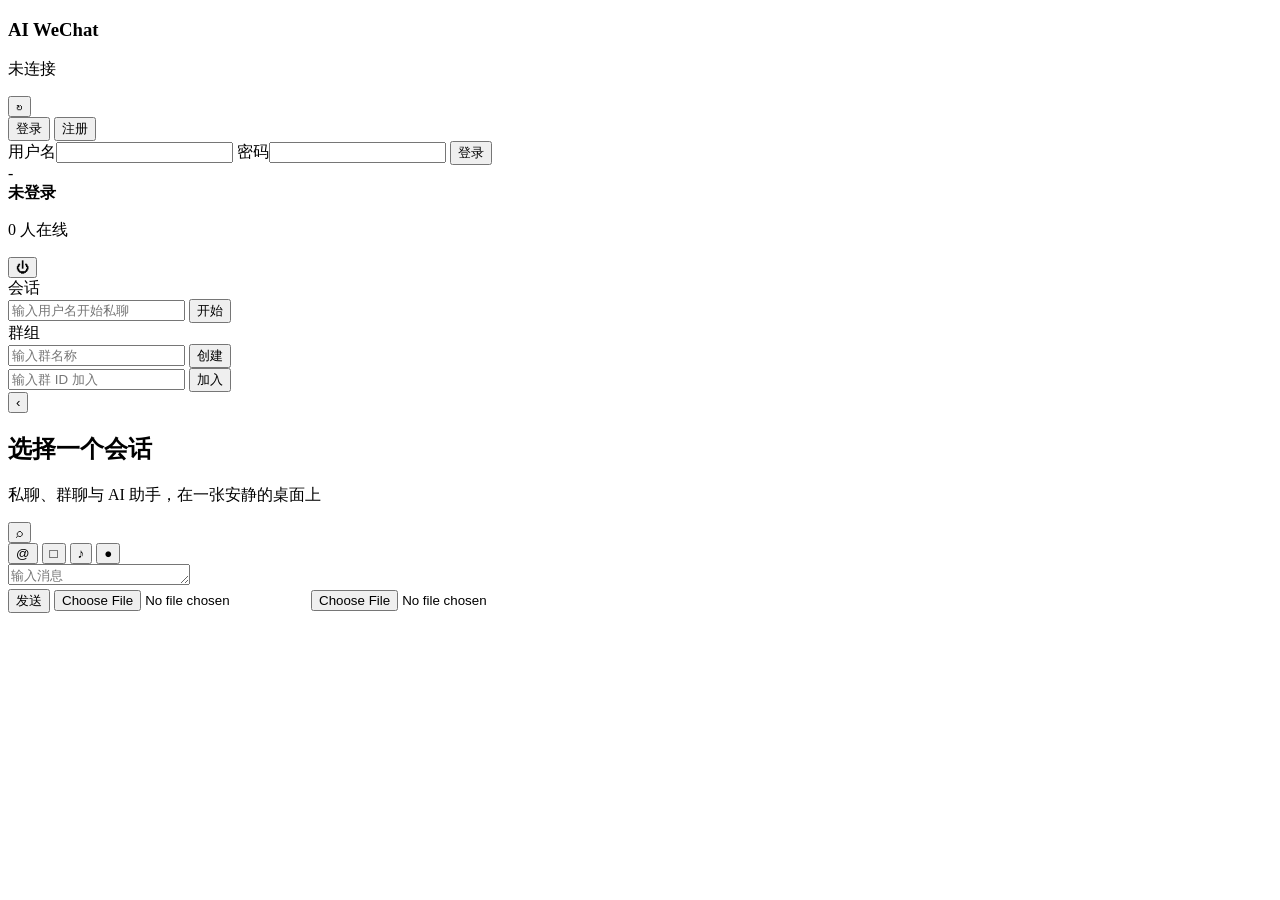
==== web/index.html @ 9b3832cd "支持媒体消息和图片多模态AI" ====
<!doctype html>
<html lang="zh-CN">
<head>
  <meta charset="utf-8">
  <meta name="viewport" content="width=device-width, initial-scale=1">
  <title>AI WeChat</title>
  <link rel="stylesheet" href="/styles.css">
</head>
<body>
  <div class="ambient-layer" aria-hidden="true"></div>
  <main class="app-shell">
    <aside class="sidebar">
      <section class="brand-row">
        <div>
          <h1>AI WeChat</h1>
          <p><span class="status-dot"></span><span id="connectionStatus">未连接</span></p>
        </div>
        <button id="reconnectBtn" class="icon-button" title="重新连接" aria-label="重新连接">↻</button>
      </section>

      <section id="authPanel" class="panel">
        <div class="tabs" role="tablist">
          <button class="tab active" data-mode="login">登录</button>
          <button class="tab" data-mode="register">注册</button>
        </div>
        <label>用户名<input id="usernameInput" autocomplete="username"></label>
        <label>密码<input id="passwordInput" type="password" autocomplete="current-password"></label>
        <button id="authSubmit" class="primary-button">登录</button>
      </section>

      <section id="profilePanel" class="profile hidden">
        <div>
          <span class="avatar" id="avatarText">-</span>
        </div>
        <div>
          <strong id="currentUser">未登录</strong>
          <p id="onlineSummary">0 人在线</p>
        </div>
        <button id="logoutBtn" class="icon-button" title="退出登录" aria-label="退出登录">⏻</button>
      </section>

      <section class="panel">
        <div class="section-title">
          <span>会话</span>
        </div>
        <div class="inline-form">
          <input id="privatePeerInput" placeholder="输入用户名开始私聊">
          <button id="newPrivateBtn" class="small-button">开始</button>
        </div>
        <div id="conversationList" class="conversation-list"></div>
      </section>

      <section class="panel">
        <div class="section-title">
          <span>群组</span>
        </div>
        <div class="inline-form">
          <input id="groupNameInput" placeholder="输入群名称">
          <button id="createGroupBtn" class="small-button">创建</button>
        </div>
        <div class="inline-form">
          <input id="joinGroupInput" placeholder="输入群 ID 加入">
          <button id="joinGroupBtn" class="small-button">加入</button>
        </div>
        <div id="groupList" class="mini-list"></div>
      </section>
    </aside>

    <section class="chat-pane">
      <header class="chat-header">
        <button id="backBtn" class="icon-button mobile-only" title="返回" aria-label="返回">‹</button>
        <div>
          <h2 id="chatTitle">选择一个会话</h2>
          <p id="chatSubtitle">私聊、群聊与 AI 助手，在一张安静的桌面上</p>
        </div>
        <button id="historyBtn" class="icon-button" title="拉取历史" aria-label="拉取历史">⌕</button>
      </header>

      <div id="messageList" class="message-list"></div>

      <footer class="composer">
        <div class="composer-tools">
          <button id="aiHintBtn" class="icon-button" title="插入 @AI" aria-label="插入 @AI">@</button>
          <button id="imageBtn" class="icon-button" title="选择图片" aria-label="选择图片">□</button>
          <button id="audioFileBtn" class="icon-button" title="选择音频" aria-label="选择音频">♪</button>
          <button id="recordBtn" class="icon-button" title="录制语音" aria-label="录制语音">●</button>
        </div>
        <div class="composer-main">
          <div id="pendingAttachment" class="pending-attachment hidden"></div>
          <textarea id="messageInput" rows="1" placeholder="输入消息"></textarea>
        </div>
        <button id="sendBtn" class="send-button">发送</button>
        <input id="imageInput" class="hidden-file" type="file" accept="image/*">
        <input id="audioInput" class="hidden-file" type="file" accept="audio/*">
      </footer>
    </section>
  </main>

  <div id="toast" class="toast hidden"></div>
  <script src="/app.js"></script>
</body>
</html>
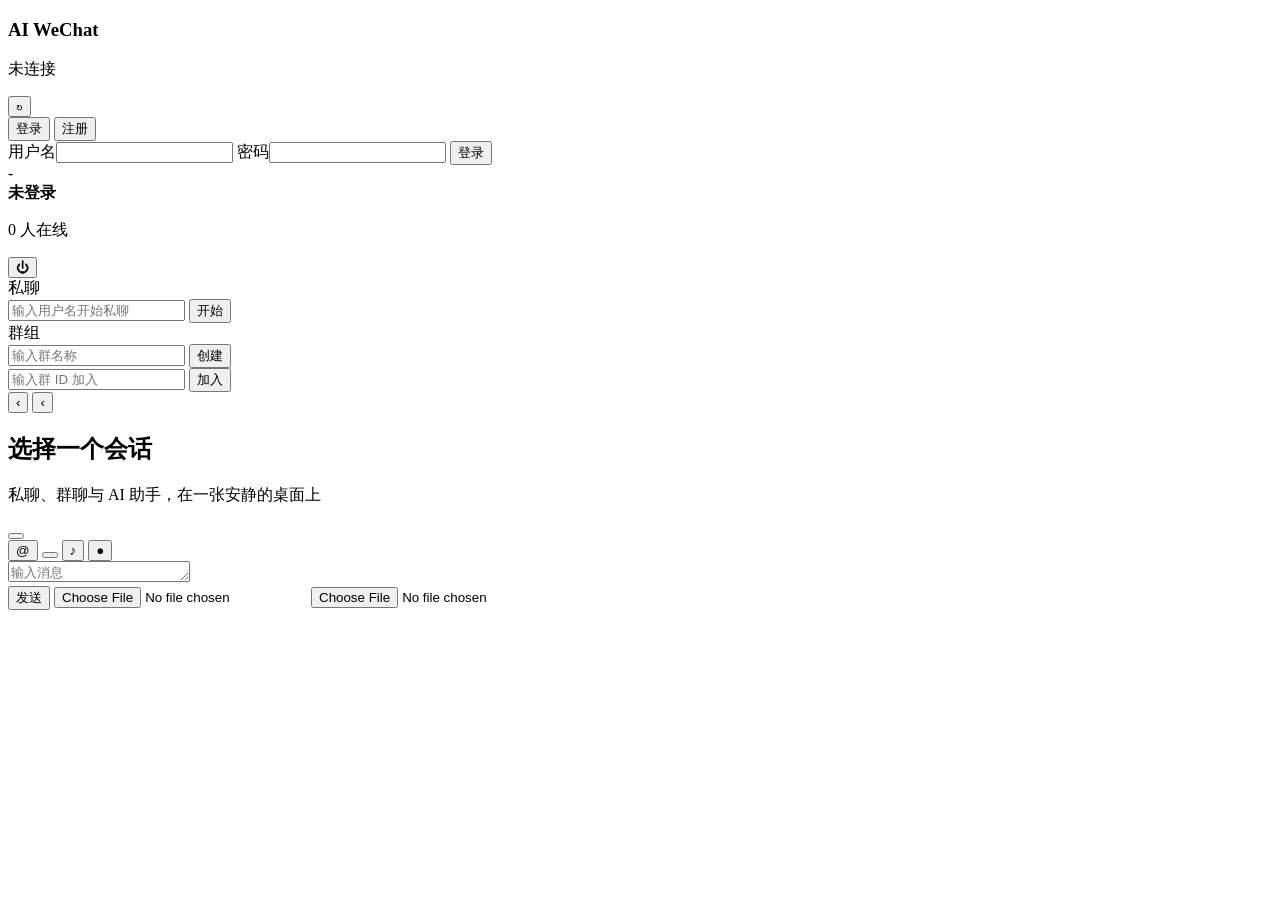
==== commit 9a95bb4b: ""修复历史和界面问题"" ====
--- a/web/index.html
+++ b/web/index.html
@@ -41,7 +41,7 @@
 
       <section class="panel">
         <div class="section-title">
-          <span>会话</span>
+          <span>私聊</span>
         </div>
         <div class="inline-form">
           <input id="privatePeerInput" placeholder="输入用户名开始私聊">
@@ -69,19 +69,24 @@
     <section class="chat-pane">
       <header class="chat-header">
         <button id="backBtn" class="icon-button mobile-only" title="返回" aria-label="返回">‹</button>
+        <button id="historyBackBtn" class="icon-button hidden" title="返回聊天" aria-label="返回聊天">‹</button>
         <div>
           <h2 id="chatTitle">选择一个会话</h2>
           <p id="chatSubtitle">私聊、群聊与 AI 助手，在一张安静的桌面上</p>
         </div>
-        <button id="historyBtn" class="icon-button" title="拉取历史" aria-label="拉取历史">⌕</button>
+        <button id="historyBtn" class="icon-button history-button" title="聊天历史" aria-label="聊天历史">
+          <span class="history-icon" aria-hidden="true"></span>
+        </button>
       </header>
 
       <div id="messageList" class="message-list"></div>
 
-      <footer class="composer">
+      <footer id="composer" class="composer">
         <div class="composer-tools">
           <button id="aiHintBtn" class="icon-button" title="插入 @AI" aria-label="插入 @AI">@</button>
-          <button id="imageBtn" class="icon-button" title="选择图片" aria-label="选择图片">□</button>
+          <button id="imageBtn" class="icon-button image-button" title="选择图片" aria-label="选择图片">
+            <span class="image-icon" aria-hidden="true"></span>
+          </button>
           <button id="audioFileBtn" class="icon-button" title="选择音频" aria-label="选择音频">♪</button>
           <button id="recordBtn" class="icon-button" title="录制语音" aria-label="录制语音">●</button>
         </div>
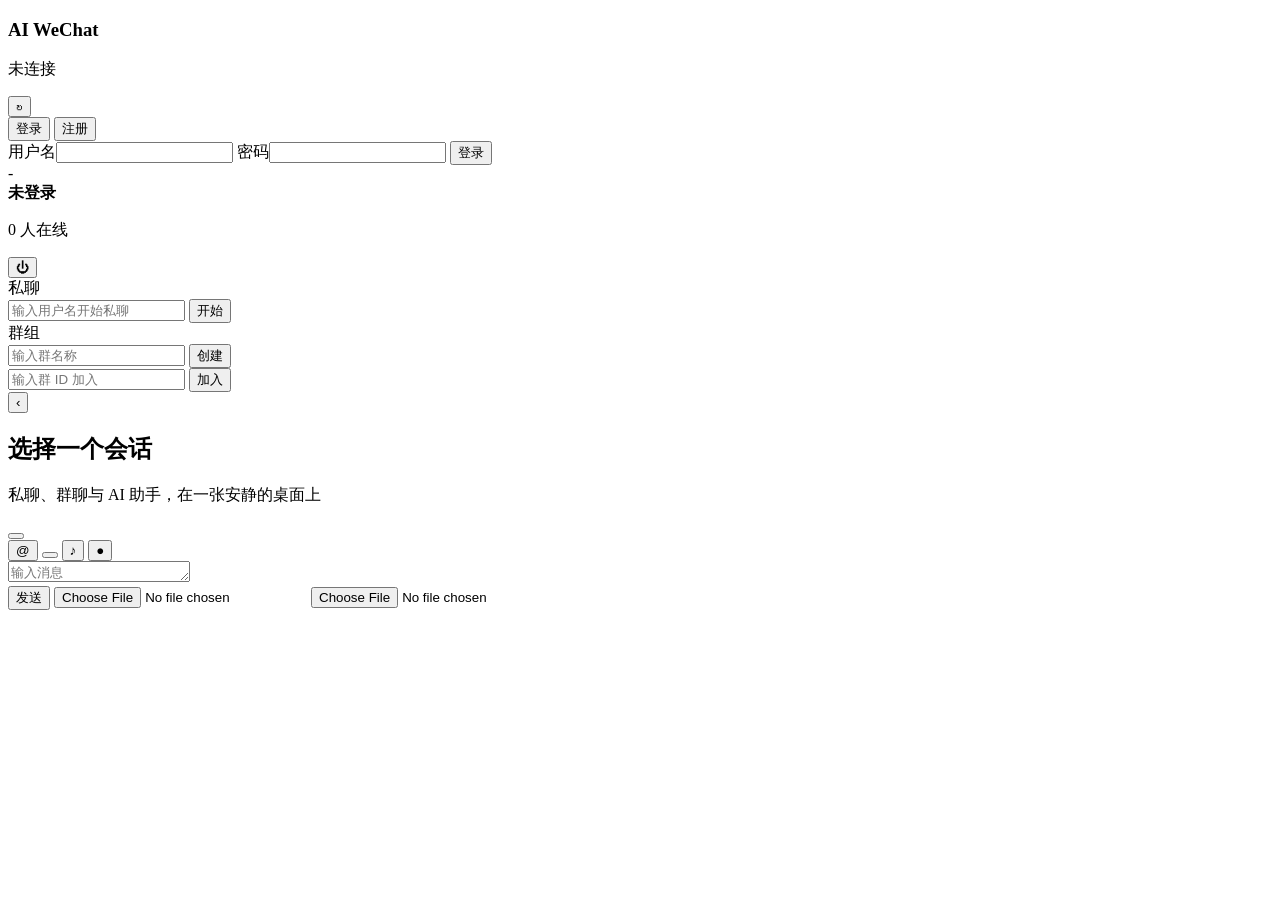
==== commit 7332d148: ""界面显示修复"" ====
--- a/web/index.html
+++ b/web/index.html
@@ -69,7 +69,6 @@
     <section class="chat-pane">
       <header class="chat-header">
         <button id="backBtn" class="icon-button mobile-only" title="返回" aria-label="返回">‹</button>
-        <button id="historyBackBtn" class="icon-button hidden" title="返回聊天" aria-label="返回聊天">‹</button>
         <div>
           <h2 id="chatTitle">选择一个会话</h2>
           <p id="chatSubtitle">私聊、群聊与 AI 助手，在一张安静的桌面上</p>
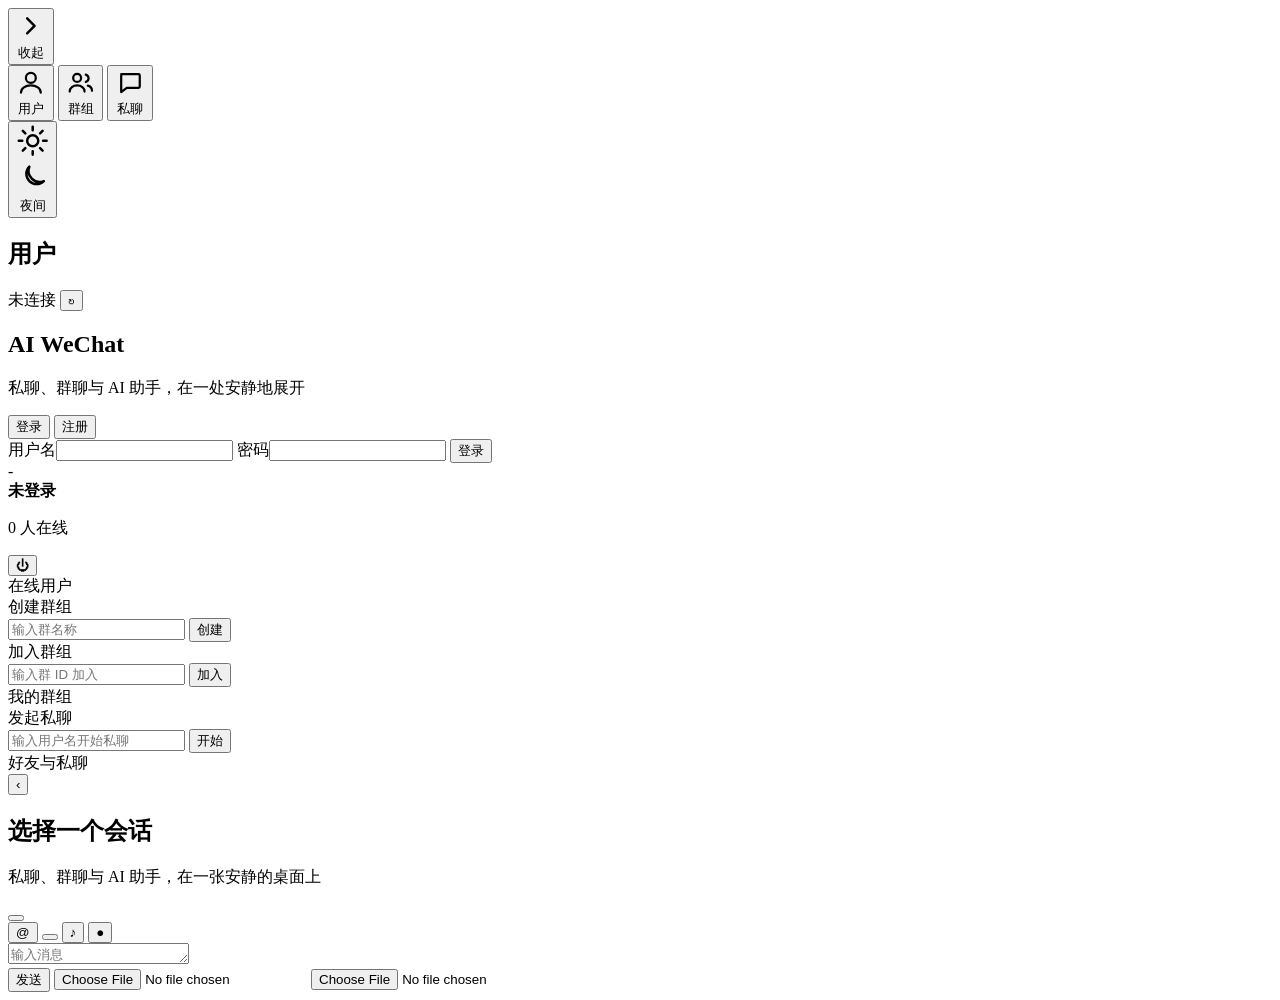
==== commit 4852bca9: "update frontend, add day&night mode and per-user memmory of chats" ====
--- a/web/index.html
+++ b/web/index.html
@@ -1,70 +1,140 @@
 <!doctype html>
-<html lang="zh-CN">
+<html lang="zh-CN" data-theme="light">
 <head>
   <meta charset="utf-8">
   <meta name="viewport" content="width=device-width, initial-scale=1">
   <title>AI WeChat</title>
   <link rel="stylesheet" href="/styles.css">
+  <script>
+    // Apply the saved theme before first paint to avoid a flash of the wrong palette.
+    try {
+      const saved = localStorage.getItem("aiwechat.theme");
+      const prefersDark = window.matchMedia && window.matchMedia("(prefers-color-scheme: dark)").matches;
+      document.documentElement.setAttribute("data-theme", saved || (prefersDark ? "dark" : "light"));
+    } catch (err) { /* private mode / storage disabled */ }
+  </script>
 </head>
 <body>
-  <div class="ambient-layer" aria-hidden="true"></div>
-  <main class="app-shell">
-    <aside class="sidebar">
-      <section class="brand-row">
-        <div>
-          <h1>AI WeChat</h1>
-          <p><span class="status-dot"></span><span id="connectionStatus">未连接</span></p>
+  <main class="app-shell" data-rail="collapsed" data-section="user">
+    <nav class="rail" aria-label="主导航">
+      <button id="railToggle" class="rail-btn rail-toggle" title="展开/收起" aria-label="展开或收起侧栏">
+        <span class="rail-icon">
+          <svg class="chev" viewBox="0 0 24 24" fill="none" stroke="currentColor" stroke-width="2" stroke-linecap="round" stroke-linejoin="round" aria-hidden="true"><path d="M9 6l6 6-6 6"/></svg>
+        </span>
+        <span class="rail-label">收起</span>
+      </button>
+
+      <div class="rail-nav" role="tablist">
+        <button class="rail-item" data-section="user" role="tab" title="用户" aria-label="用户">
+          <span class="rail-icon">
+            <svg viewBox="0 0 24 24" fill="none" stroke="currentColor" stroke-width="1.8" stroke-linecap="round" stroke-linejoin="round" aria-hidden="true"><circle cx="12" cy="8" r="4"/><path d="M4 20c0-3.6 3.6-6 8-6s8 2.4 8 6"/></svg>
+          </span>
+          <span class="rail-label">用户</span>
+        </button>
+        <button class="rail-item" data-section="group" role="tab" title="群组" aria-label="群组">
+          <span class="rail-icon">
+            <svg viewBox="0 0 24 24" fill="none" stroke="currentColor" stroke-width="1.8" stroke-linecap="round" stroke-linejoin="round" aria-hidden="true"><circle cx="9" cy="8" r="3.2"/><path d="M3 19c0-3 2.7-5 6-5s6 2 6 5"/><path d="M16 5.4a3 3 0 0 1 0 5.8"/><path d="M17.6 14.2c2.1.5 3.4 2.1 3.4 4.2"/></svg>
+          </span>
+          <span class="rail-label">群组</span>
+        </button>
+        <button class="rail-item" data-section="chat" role="tab" title="私聊" aria-label="私聊">
+          <span class="rail-icon">
+            <svg viewBox="0 0 24 24" fill="none" stroke="currentColor" stroke-width="1.8" stroke-linecap="round" stroke-linejoin="round" aria-hidden="true"><path d="M5 5h14a1 1 0 0 1 1 1v9a1 1 0 0 1-1 1H9.5L5 19.5V6a1 1 0 0 1 1-1Z"/></svg>
+          </span>
+          <span class="rail-label">私聊</span>
+        </button>
+      </div>
+
+      <button id="themeToggle" class="rail-btn theme-toggle" title="日间 / 夜间" aria-label="切换日间或夜间模式">
+        <span class="rail-icon">
+          <svg class="icon-sun" viewBox="0 0 24 24" fill="none" stroke="currentColor" stroke-width="1.8" stroke-linecap="round" stroke-linejoin="round" aria-hidden="true"><circle cx="12" cy="12" r="4"/><path d="M12 2v2.5M12 19.5V22M2 12h2.5M19.5 12H22M4.9 4.9l1.8 1.8M17.3 17.3l1.8 1.8M19.1 4.9l-1.8 1.8M6.7 17.3l-1.8 1.8"/></svg>
+          <svg class="icon-moon" viewBox="0 0 24 24" fill="none" stroke="currentColor" stroke-width="1.8" stroke-linecap="round" stroke-linejoin="round" aria-hidden="true"><path d="M20 14.4A8 8 0 0 1 9.6 4 7 7 0 1 0 20 14.4Z"/></svg>
+        </span>
+        <span class="rail-label" id="themeLabel">夜间</span>
+      </button>
+    </nav>
+
+    <section class="side-panel">
+      <header class="side-head">
+        <h2 id="sectionTitle">用户</h2>
+        <div class="conn">
+          <span class="status-dot" id="statusDot"></span>
+          <span id="connectionStatus">未连接</span>
+          <button id="reconnectBtn" class="icon-button" title="重新连接" aria-label="重新连接">↻</button>
         </div>
-        <button id="reconnectBtn" class="icon-button" title="重新连接" aria-label="重新连接">↻</button>
-      </section>
+      </header>
 
-      <section id="authPanel" class="panel">
-        <div class="tabs" role="tablist">
-          <button class="tab active" data-mode="login">登录</button>
-          <button class="tab" data-mode="register">注册</button>
+      <div class="side-body">
+        <!-- USER -->
+        <div class="view" data-view="user">
+          <div class="brand">
+            <h1>AI WeChat</h1>
+            <p>私聊、群聊与 AI 助手，在一处安静地展开</p>
+          </div>
+
+          <section id="authPanel" class="panel">
+            <div class="tabs" role="tablist">
+              <button class="tab active" data-mode="login">登录</button>
+              <button class="tab" data-mode="register">注册</button>
+            </div>
+            <label>用户名<input id="usernameInput" autocomplete="username"></label>
+            <label>密码<input id="passwordInput" type="password" autocomplete="current-password"></label>
+            <button id="authSubmit" class="primary-button">登录</button>
+          </section>
+
+          <section id="profilePanel" class="profile hidden">
+            <span class="avatar" id="avatarText">-</span>
+            <div class="profile-meta">
+              <strong id="currentUser">未登录</strong>
+              <p id="onlineSummary">0 人在线</p>
+            </div>
+            <button id="logoutBtn" class="icon-button" title="退出登录" aria-label="退出登录">⏻</button>
+          </section>
+
+          <section class="panel">
+            <div class="section-title"><span>在线用户</span></div>
+            <div id="onlineUsers" class="mini-list"></div>
+          </section>
         </div>
-        <label>用户名<input id="usernameInput" autocomplete="username"></label>
-        <label>密码<input id="passwordInput" type="password" autocomplete="current-password"></label>
-        <button id="authSubmit" class="primary-button">登录</button>
-      </section>
 
-      <section id="profilePanel" class="profile hidden">
-        <div>
-          <span class="avatar" id="avatarText">-</span>
+        <!-- GROUP -->
+        <div class="view" data-view="group">
+          <section class="panel">
+            <div class="section-title"><span>创建群组</span></div>
+            <div class="inline-form">
+              <input id="groupNameInput" placeholder="输入群名称">
+              <button id="createGroupBtn" class="small-button">创建</button>
+            </div>
+            <div class="section-title"><span>加入群组</span></div>
+            <div class="inline-form">
+              <input id="joinGroupInput" placeholder="输入群 ID 加入">
+              <button id="joinGroupBtn" class="small-button">加入</button>
+            </div>
+          </section>
+
+          <section class="panel">
+            <div class="section-title"><span>我的群组</span></div>
+            <div id="groupList" class="mini-list"></div>
+          </section>
         </div>
-        <div>
-          <strong id="currentUser">未登录</strong>
-          <p id="onlineSummary">0 人在线</p>
+
+        <!-- CHAT -->
+        <div class="view" data-view="chat">
+          <section class="panel">
+            <div class="section-title"><span>发起私聊</span></div>
+            <div class="inline-form">
+              <input id="privatePeerInput" placeholder="输入用户名开始私聊">
+              <button id="newPrivateBtn" class="small-button">开始</button>
+            </div>
+          </section>
+
+          <section class="panel">
+            <div class="section-title"><span>好友与私聊</span></div>
+            <div id="conversationList" class="conversation-list"></div>
+          </section>
         </div>
-        <button id="logoutBtn" class="icon-button" title="退出登录" aria-label="退出登录">⏻</button>
-      </section>
-
-      <section class="panel">
-        <div class="section-title">
-          <span>私聊</span>
-        </div>
-        <div class="inline-form">
-          <input id="privatePeerInput" placeholder="输入用户名开始私聊">
-          <button id="newPrivateBtn" class="small-button">开始</button>
-        </div>
-        <div id="conversationList" class="conversation-list"></div>
-      </section>
-
-      <section class="panel">
-        <div class="section-title">
-          <span>群组</span>
-        </div>
-        <div class="inline-form">
-          <input id="groupNameInput" placeholder="输入群名称">
-          <button id="createGroupBtn" class="small-button">创建</button>
-        </div>
-        <div class="inline-form">
-          <input id="joinGroupInput" placeholder="输入群 ID 加入">
-          <button id="joinGroupBtn" class="small-button">加入</button>
-        </div>
-        <div id="groupList" class="mini-list"></div>
-      </section>
-    </aside>
+      </div>
+    </section>
 
     <section class="chat-pane">
       <header class="chat-header">
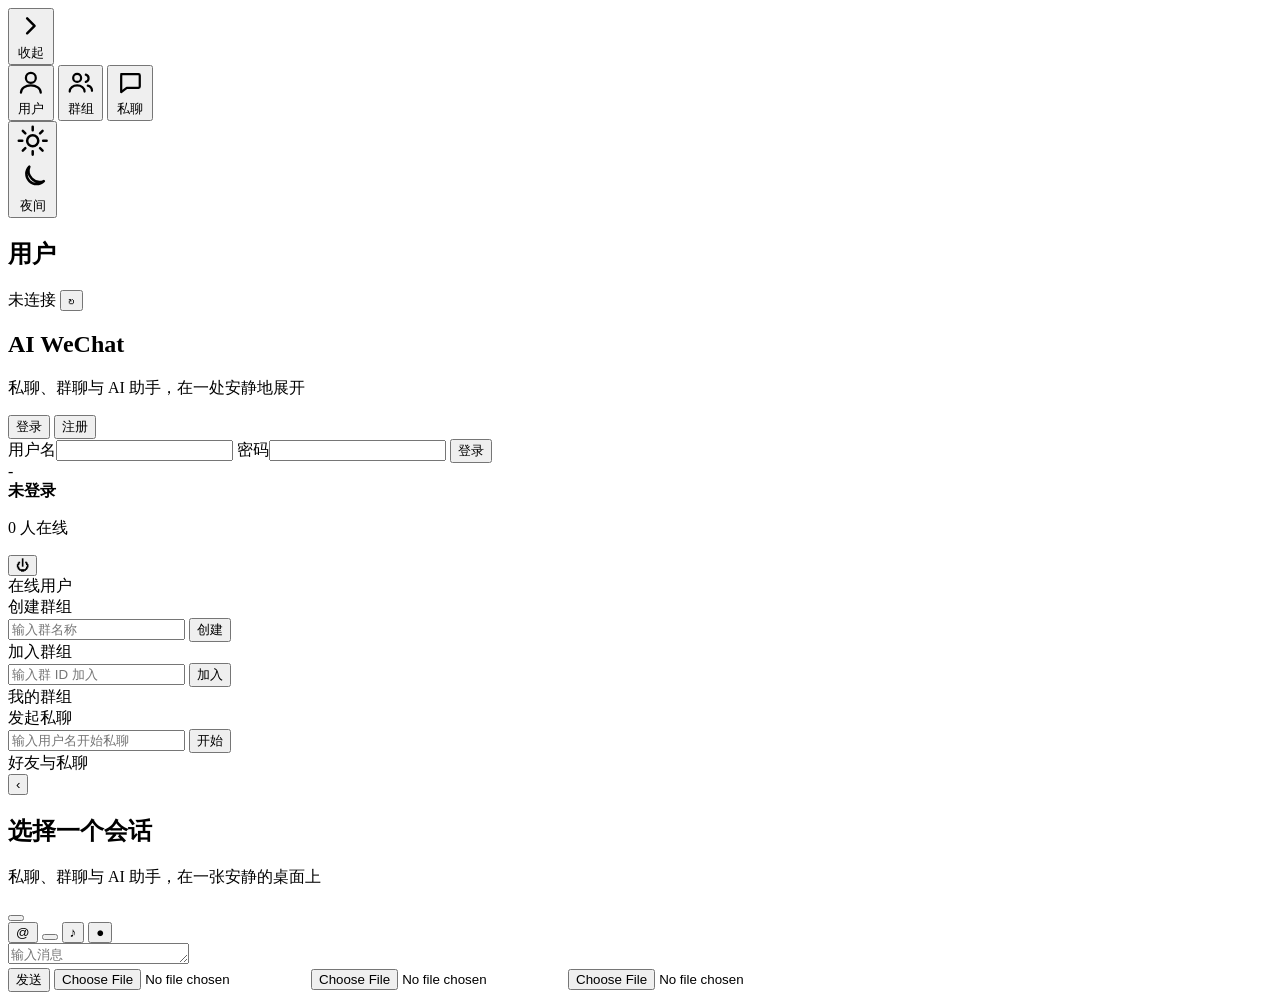
==== commit 49c148a2: "Add file transfer and message 撤回" ====
--- a/web/index.html
+++ b/web/index.html
@@ -166,11 +166,14 @@
         <button id="sendBtn" class="send-button">发送</button>
         <input id="imageInput" class="hidden-file" type="file" accept="image/*">
         <input id="audioInput" class="hidden-file" type="file" accept="audio/*">
+        <input id="fileInput" class="hidden-file" type="file">
       </footer>
     </section>
   </main>
 
   <div id="toast" class="toast hidden"></div>
+  <script src="/vendor/marked.min.js"></script>
+  <script src="/vendor/purify.min.js"></script>
   <script src="/app.js"></script>
 </body>
 </html>
